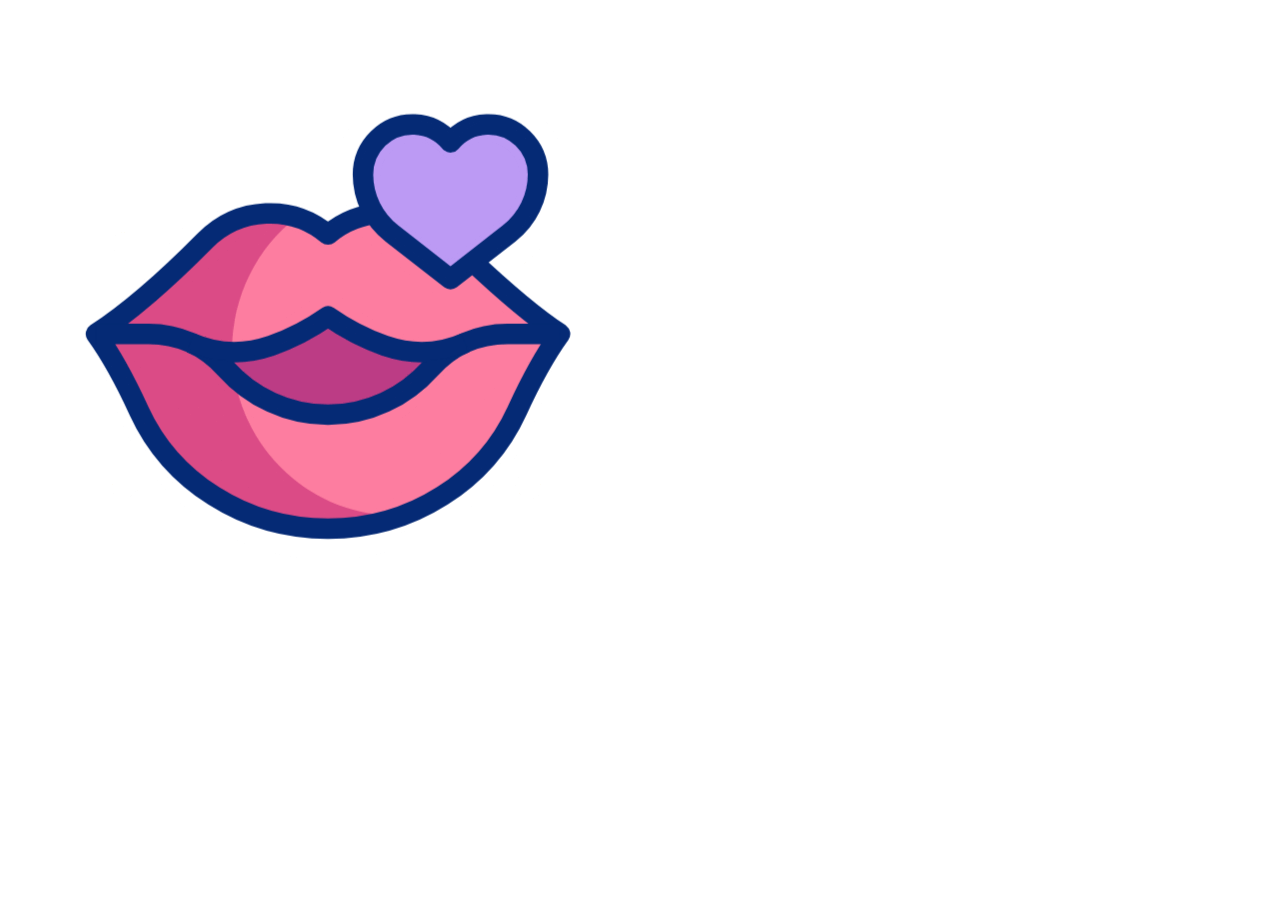
==== kiss.html @ 67e034ad "Aggiunto 1st ristorante e pagine kiss.html" ====
<!DOCTYPE html>
<html lang="en">
<head>
    <meta charset="UTF-8">
    <meta name="viewport" content="width=device-width, initial-scale=1.0">
    <title>Bacino!</title>
</head>
<body>
    <img src="immagini/kiss.gif">
</body>
</html>
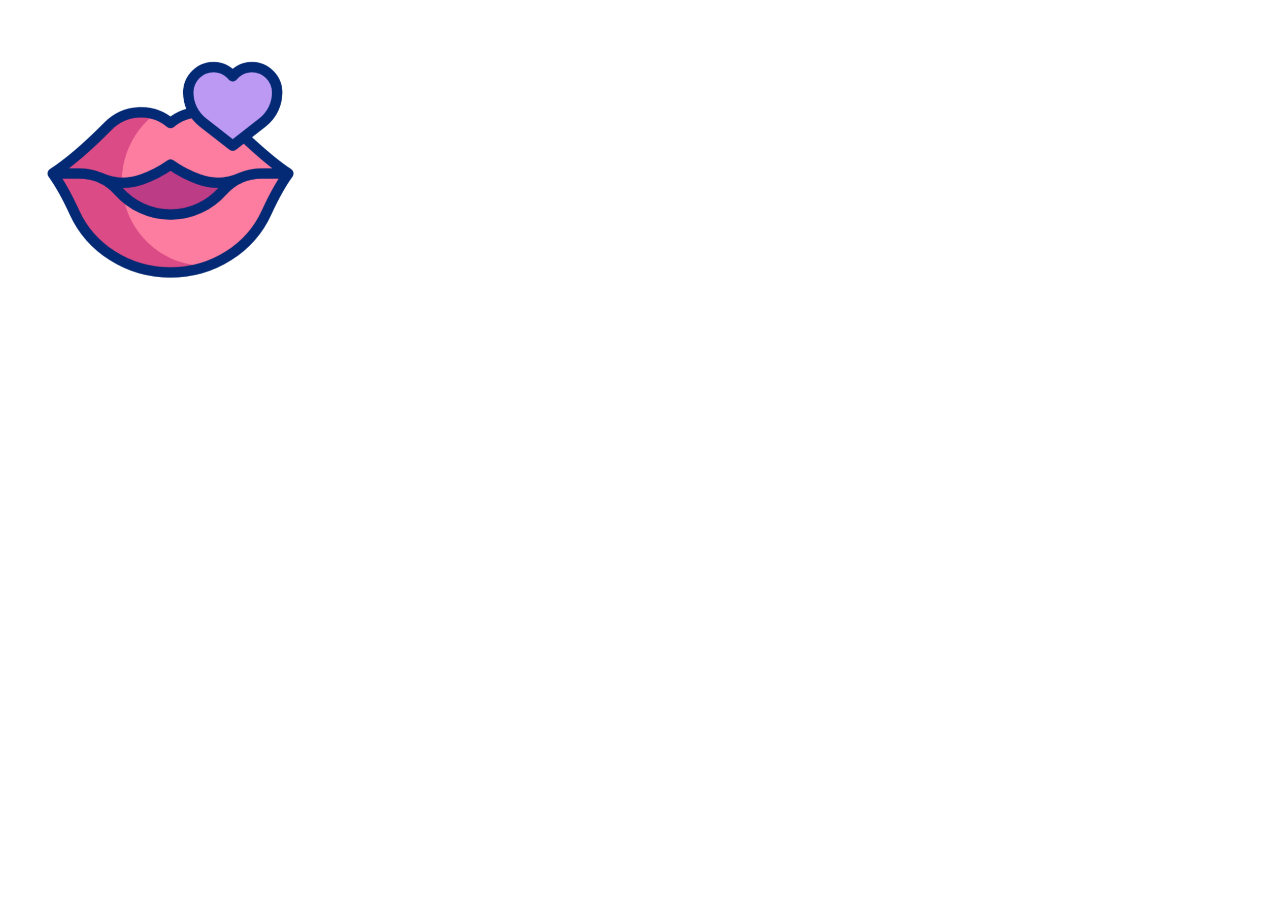
==== commit 5a00ba31: "Aggiunti alt e corrette width" ====
--- a/kiss.html
+++ b/kiss.html
@@ -6,6 +6,6 @@
     <title>Bacino!</title>
 </head>
 <body>
-    <img src="immagini/kiss.gif">
+    <img src="immagini/kiss.gif" alt="Bacio" width="325">
 </body>
 </html>
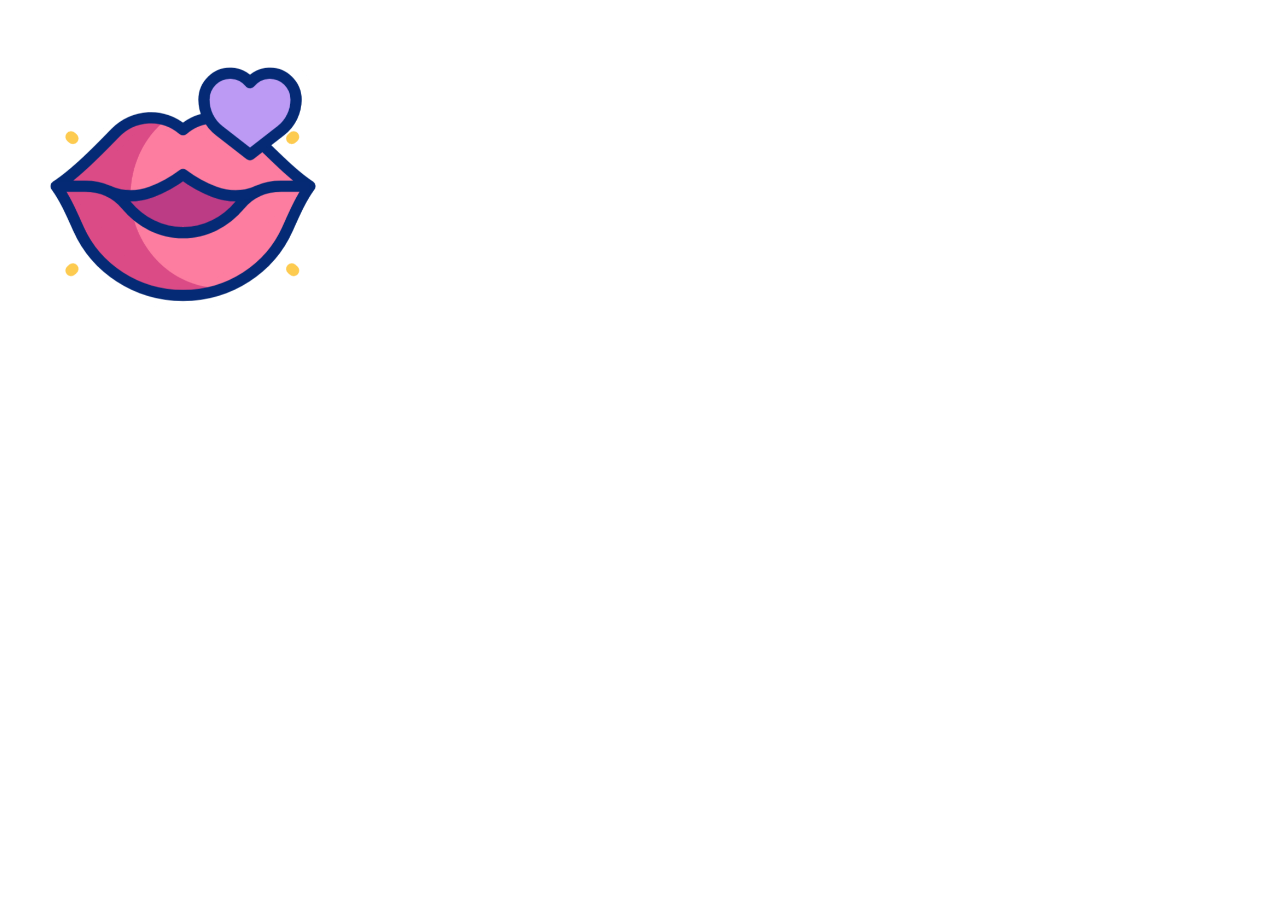
==== commit 57f3ae65: "Aggiunta di Mappa e correzione dimensioni IMGs" ====
--- a/kiss.html
+++ b/kiss.html
@@ -6,6 +6,6 @@
     <title>Bacino!</title>
 </head>
 <body>
-    <img src="immagini/kiss.gif" alt="Bacio" width="325">
+    <img src="immagini/kiss.gif" alt="Bacio" width="350">
 </body>
 </html>
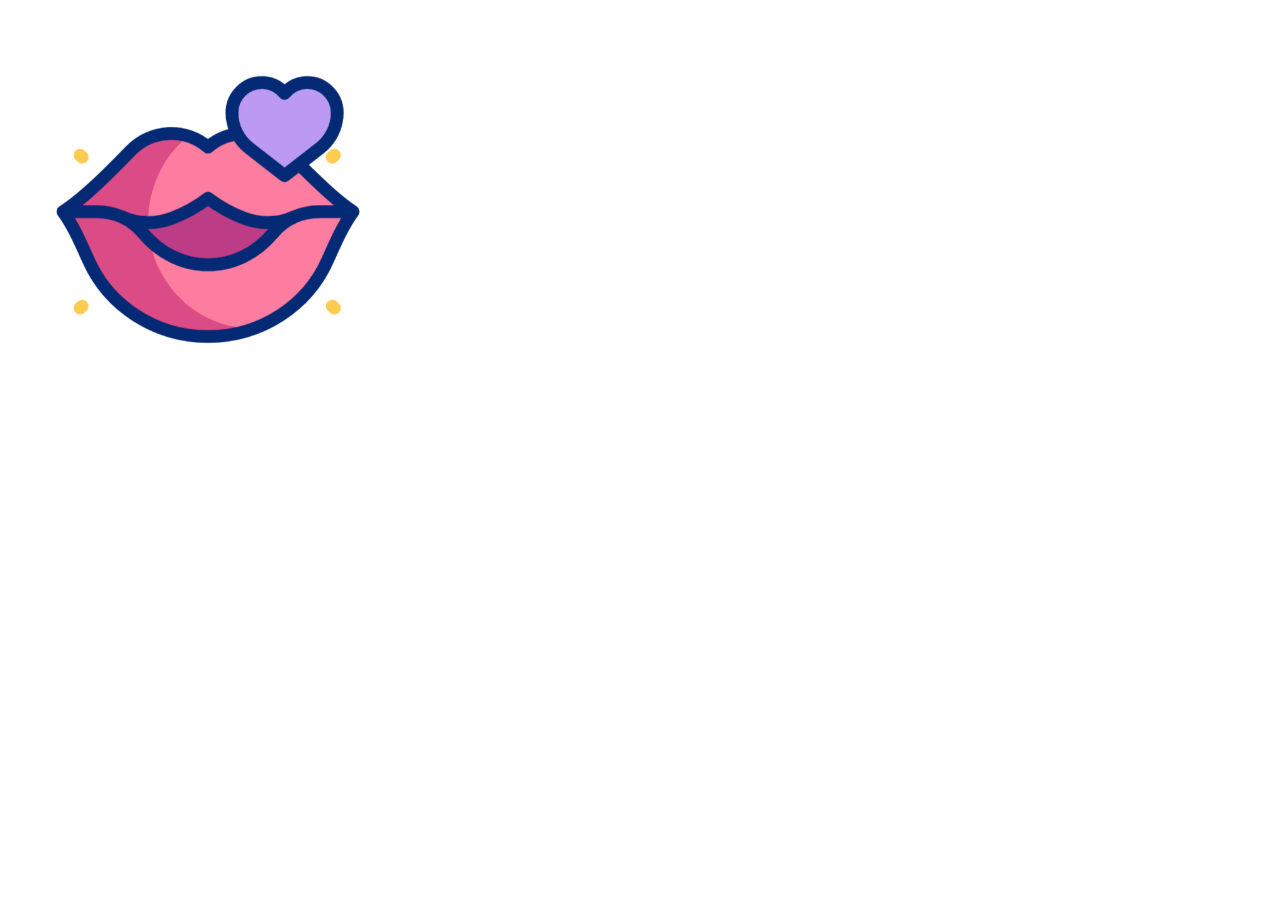
==== commit 92532637: "Aggiustata la misura del kiss e mappa google" ====
--- a/kiss.html
+++ b/kiss.html
@@ -6,6 +6,6 @@
     <title>Bacino!</title>
 </head>
 <body>
-    <img src="immagini/kiss.gif" alt="Bacio" width="350">
+    <img src="immagini/kiss.gif" alt="Bacio" width="400">
 </body>
 </html>
